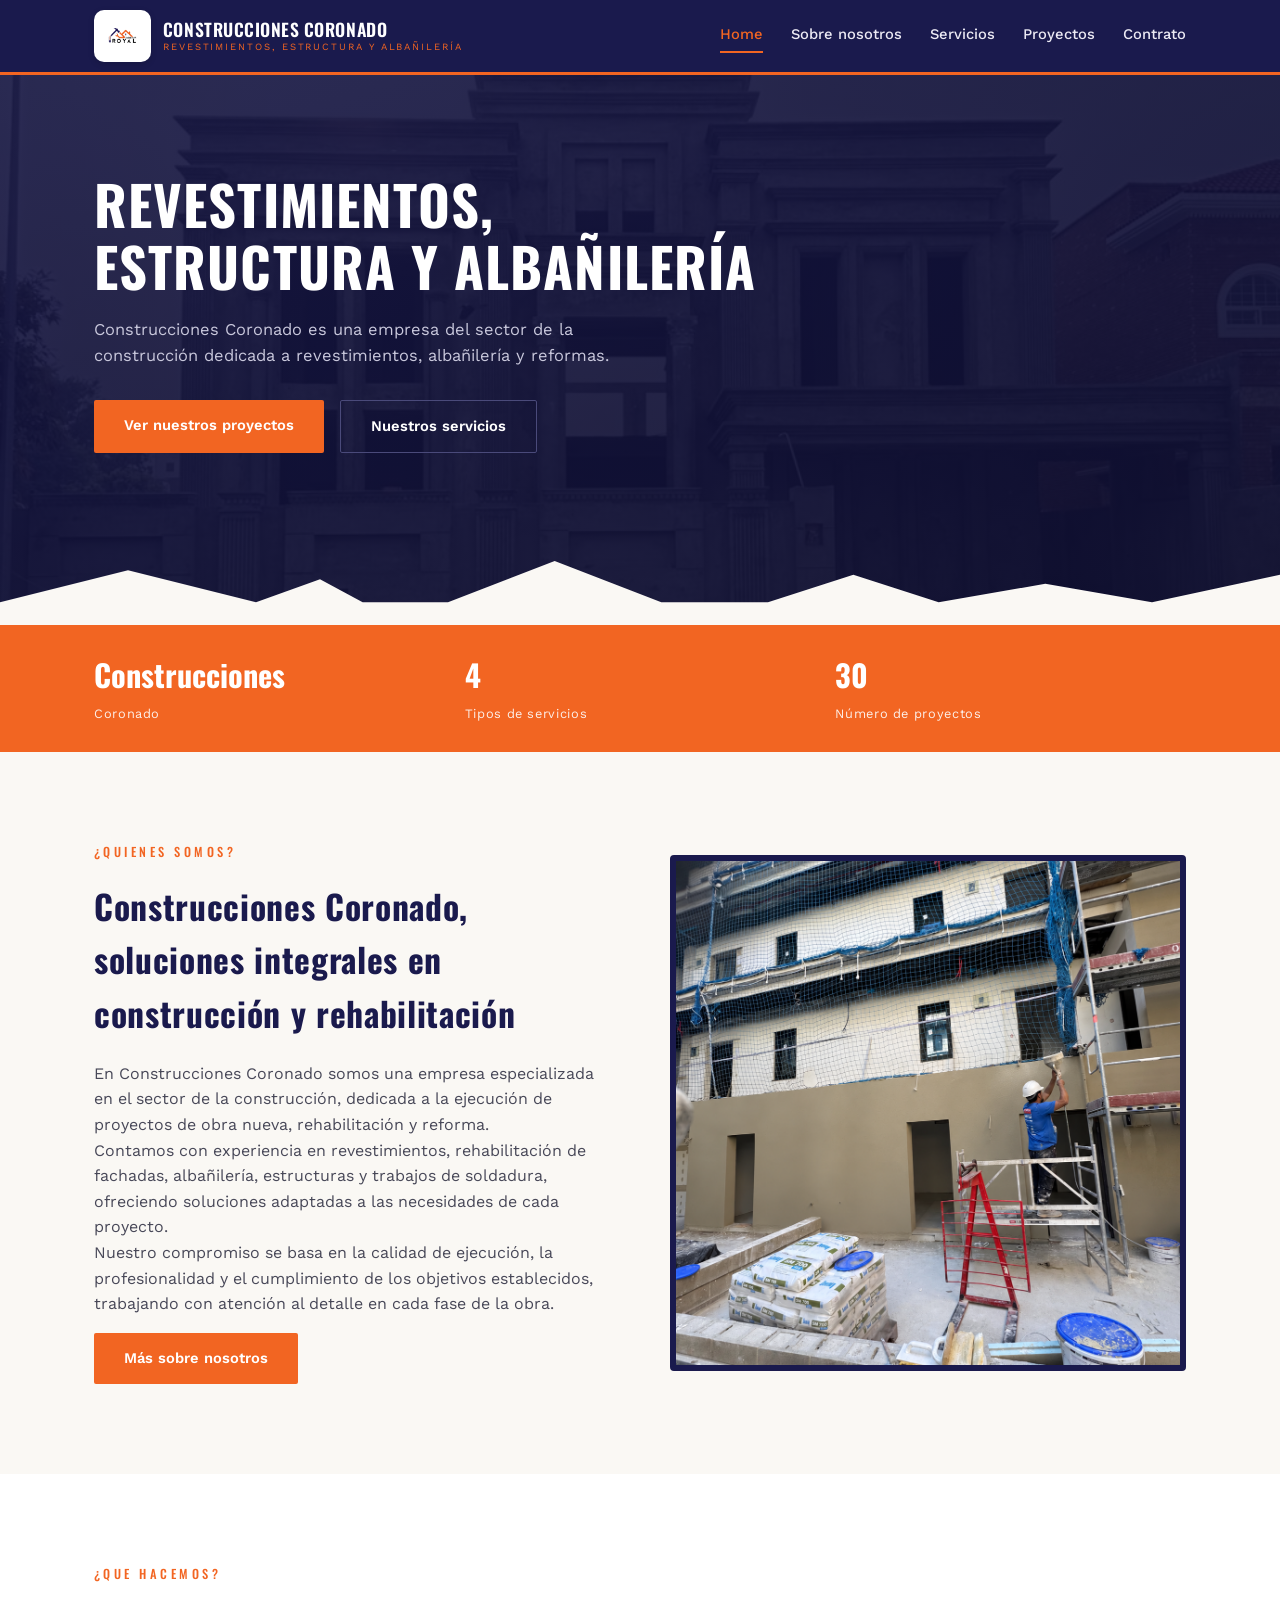
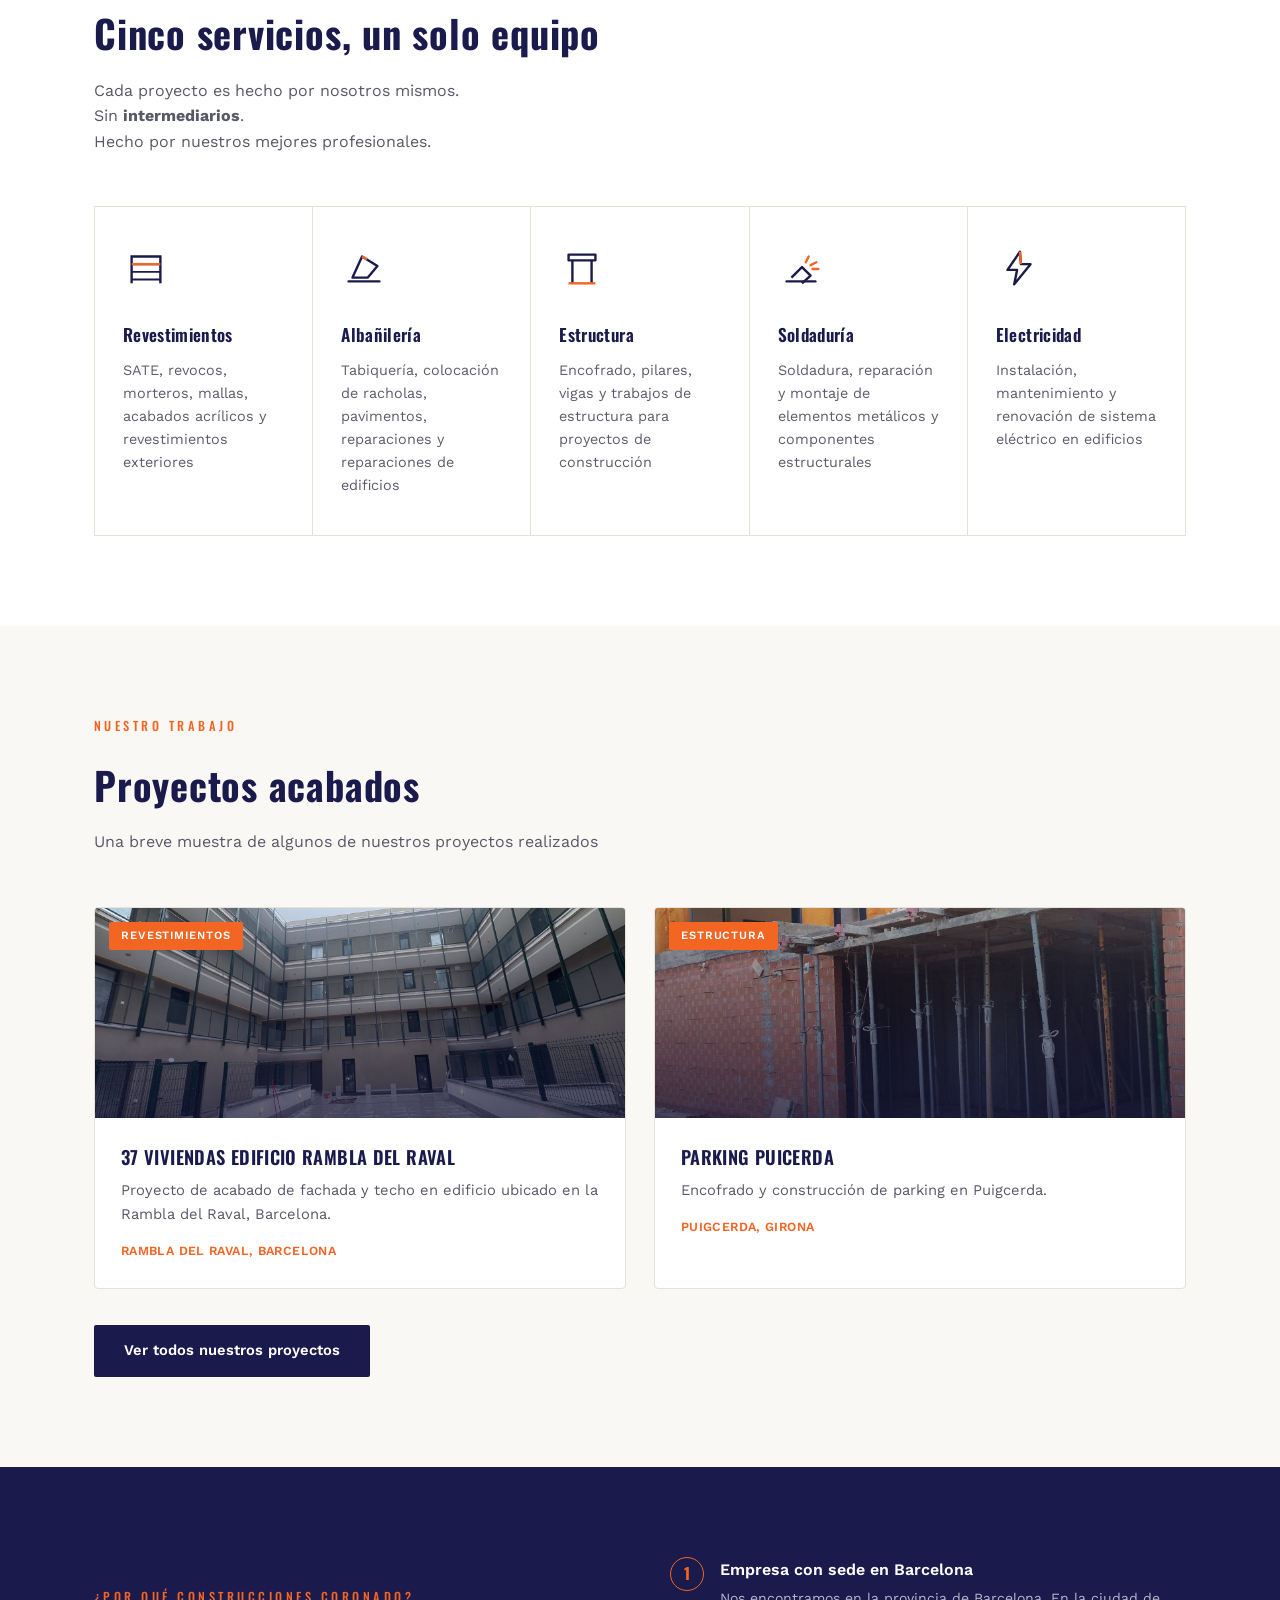
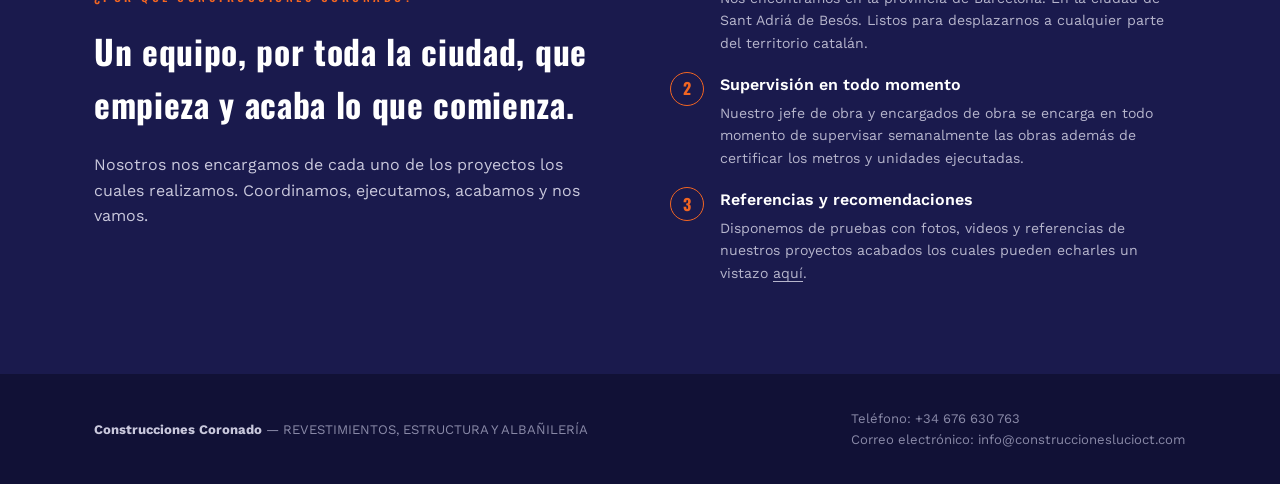
==== index.html @ b77ae7f7 "Construction File" ====
<!DOCTYPE html>
<html lang="en">
<head>
<meta charset="UTF-8">
<meta name="viewport" content="width=device-width, initial-scale=1.0">
<title>Home | Construcciones Coronado</title>
<meta name="description" content="Construcciones Coronado - REVESTIMIENTOS, ESTRUCTURA Y ALBAÑILERÍA.">
<link rel="icon" href="logo.png">
<link rel="preconnect" href="https://fonts.googleapis.com">
<link rel="preconnect" href="https://fonts.gstatic.com" crossorigin>
<link href="https://fonts.googleapis.com/css2?family=Oswald:wght@400;500;600;700&family=Work+Sans:wght@400;500;600&display=swap" rel="stylesheet">
<link rel="stylesheet" href="style.css?v=7">
</head>
<body>

<div class="loader" id="loader">
  <div class="loader-stage">
    <svg class="loader-house" viewBox="0 0 150 110" xmlns="http://www.w3.org/2000/svg">
      <path d="M20 105 L20 55 L75 15 L130 55 L130 105 M20 105 L130 105"/>
      <path d="M60 105 L60 75 L90 75 L90 105"/>
      <rect class="fill-bit" x="66" y="82" width="10" height="14"/>
    </svg>
    <div class="loader-logo-wrap"><img src="logo.png" alt="Royal Builders 95"></div>
    <div class="loader-brand"><span style="animation-delay:2.60s">R</span><span style="animation-delay:2.64s">O</span><span style="animation-delay:2.67s">Y</span><span style="animation-delay:2.71s">A</span><span style="animation-delay:2.74s">L</span> <span style="width:8px;"></span><span style="animation-delay:2.78s">B</span><span style="animation-delay:2.81s">U</span><span style="animation-delay:2.85s">I</span><span style="animation-delay:2.88s">L</span><span style="animation-delay:2.92s">D</span><span style="animation-delay:2.95s">E</span><span style="animation-delay:2.99s">R</span><span style="animation-delay:3.02s">S</span> <span style="width:8px;"></span><span style="animation-delay:3.06s">9</span><span style="animation-delay:3.09s">5</span></div>
    <div class="loader-tagline">Construcciones Coronado</div>
    <div class="loader-bar-track"><div class="loader-bar-fill"></div></div>
  </div>
</div>


<header>
  <div class="nav">
    <a href="index.html" class="brand">
      <span class="brand-logo-wrap"><img src="logo.png" alt="Royal Builders 95 logo"></span>
      <span class="brand-text">CONSTRUCCIONES CORONADO<span>REVESTIMIENTOS, ESTRUCTURA Y ALBAÑILERÍA</span></span>
    </a>
    <nav class="links">
      <a href="index.html" class="active">Home</a>
      <a href="about.html">Sobre nosotros</a>
      <a href="services.html">Servicios</a>
      <a href="projects.html">Proyectos</a>
      <a href="contact.html">Contrato</a>
    </nav>
    <button class="menu-toggle" aria-label="Menu">&#9776;</button>
  </div>
</header>

<section class="hero" style="--hero-img:url('[data-uri]');">
  <div class="hero-inner">
    <div class="eyebrow"></div>
    <h1>REVESTIMIENTOS, ESTRUCTURA Y ALBAÑILERÍA</em></h1>
    <p>Construcciones Coronado es una empresa del sector de la construcción 
      dedicada a revestimientos, albañilería y reformas.</p>
    <div class="btn-row">
      <a href="projects.html" class="btn btn-primary">Ver nuestros proyectos</a>
      <a href="services.html" class="btn btn-ghost">Nuestros servicios</a>
    </div>
  </div>
  <svg class="roofline" viewBox="0 0 1200 70" preserveAspectRatio="none" xmlns="http://www.w3.org/2000/svg">
    <polygon points="0,70 0,45 120,10 240,45 300,20 340,45 420,45 520,0 620,45 720,45 800,15 880,45 980,25 1080,45 1200,15 1200,70" fill="var(--cream)"/>
  </svg>
</section>

<div class="stats">
  <div class="wrap">
    <div class="stat"><b>Construcciones</b><span>Coronado</span></div>
    <div class="stat"><b>4</b><span>Tipos de servicios</span></div>
    <div class="stat" id="contador"><b>30</b><span>Número de proyectos</span></div>
    <!-- <div class="stat"><b>A–Z</b><span>Build to Handover</span></div> -->
  </div>
</div>

<section id="about">
  <div class="wrap about">
    <div class="about-text reveal">
      <div class="eyebrow">¿Quienes somos?</div>
      <h2>Construcciones Coronado, soluciones integrales en construcción y rehabilitación</h2>
       <p>
        <span class="htp1">En Construcciones Coronado somos una empresa especializada en el sector de la construcción, dedicada a la ejecución de proyectos de obra nueva, rehabilitación y reforma.</span><br>

        Contamos con experiencia en revestimientos, rehabilitación de fachadas, albañilería, estructuras y trabajos de soldadura, ofreciendo soluciones adaptadas a las necesidades de cada proyecto.<br> 

        Nuestro compromiso se basa en la calidad de ejecución, la profesionalidad y el cumplimiento de los objetivos establecidos, trabajando con atención al detalle en cada fase de la obra.
      </p>
      
      
      
      <div class="btn-row"><a href="about.html" class="btn btn-primary">Más sobre nosotros</a></div>
    </div>
    <div class="about-visual reveal">
      <img src="foto_home.png"">
    </div>
  </div>
</section>

<section class="services">
  <div class="wrap">
    <div class="section-head reveal">
      <div class="eyebrow">¿Que hacemos?</div>
      <h2>Cinco servicios, un solo equipo</h2>
      <p>Cada proyecto es hecho por nosotros mismos. <br>Sin <strong>intermediarios</strong>.<br>Hecho por nuestros 
        mejores profesionales.
      </p>
    </div>
  </div>
  <div class="wrap">
    <div class="service-grid">
      <div class="service-card reveal">
        <svg class="icon" viewBox="0 0 48 48" fill="none" xmlns="http://www.w3.org/2000/svg">
          <path d="M9 40V12H39V40" stroke="#1a1a4d" stroke-width="2.5"/>
          <path d="M9 20H39M9 28H39M9 36H39" stroke="#1a1a4d" stroke-width="2"/>
          <path d="M9 20H39" stroke="#f26522" stroke-width="2.5"/>
        </svg>
        <h3>Revestimientos</h3>
        <p>SATE, revocos, morteros, mallas, acabados acrílicos y revestimientos exteriores</p>
      </div>
      <div class="service-card reveal">
        <svg class="icon" viewBox="0 0 48 48" fill="none" xmlns="http://www.w3.org/2000/svg">
          <path d="M8 38H40" stroke="#1a1a4d" stroke-width="2.5" stroke-linecap="round"/>
          <path d="M12 34L22 12L38 22L28 34H12Z"
                stroke="#1a1a4d"
                stroke-width="2.5"
                stroke-linejoin="round"/>
          <path d="M22 12L27 15" stroke="#f26522" stroke-width="2.5"/>  
        </svg>
        <h3>Albañilería</h3>
        <p>Tabiquería, colocación de racholas, pavimentos, reparaciones y reparaciones de edificios</p>
      </div>
      <div class="service-card reveal">
        <svg class="icon" viewBox="0 0 48 48" fill="none" xmlns="http://www.w3.org/2000/svg">
          <path d="M10 10H38V16H10V10Z"
                stroke="#1a1a4d"
                stroke-width="2.5"
                stroke-linejoin="round"/>
          <path d="M14 16V40M34 16V40"
                stroke="#1a1a4d"
                stroke-width="2.5"/>
          <path d="M10 40H38"
                stroke="#f26522"
                stroke-width="2.5"/>
        </svg>
        <h3>Estructura</h3>
        <p>Encofrado, pilares, vigas y trabajos de estructura para proyectos de construcción</p>
      </div>
      <div class="service-card reveal">
        <svg class="icon" viewBox="0 0 48 48" fill="none" xmlns="http://www.w3.org/2000/svg">
          <path d="M9 38H39"
                stroke="#1a1a4d"
                stroke-width="2.5"
                stroke-linecap="round"/>
          <path d="M14 34L25 23L34 32L25 40"
                stroke="#1a1a4d"
                stroke-width="2.5"
                stroke-linejoin="round"/>
          <path d="M29 18L32 12M34 21L40 18M36 25L42 25"
                stroke="#f26522"
                stroke-width="2.5"
                stroke-linecap="round"/>
        </svg>
        <h3>Soldaduría</h3>
        <p>Soldadura, reparación y montaje de elementos metálicos y componentes estructurales</p>
      
      </div>
      <div class="service-card reveal">
        <svg class="icon" viewBox="0 0 48 48" fill="none" xmlns="http://www.w3.org/2000/svg">
          <path d="M25 7L12 26H22L19 41L36 20H26L25 7Z"
                stroke="#1a1a4d"
                stroke-width="2.5"
                stroke-linejoin="round"/>
          <path d="M25 7L26 20"
                stroke="#f26522"
                stroke-width="2.5"/>
        </svg>
        <h3>Electricidad</h3>
        <p>Instalación, mantenimiento y renovación de sistema eléctrico en edificios</p>
      
      </div>
    </div>
  </div>
</section>

<section id="projects">
  <div class="wrap">
    <div class="projects-head-row">
      <div class="section-head reveal" style="margin-bottom:0;">
        <div class="eyebrow">Nuestro trabajo</div>
        <h2>Proyectos acabados</h2>
        <p>Una breve muestra de algunos de nuestros proyectos realizados</p>
      </div>
    </div>

    <div class="project-grid">
      <div class="project-card reveal">
        <div class="project-media">
          <span class="project-tag">Revestimientos</span>
          <img src="acabado fachada.jpeg">
        </div>
        <div class="project-body">
          <h3>37 VIVIENDAS EDIFICIO RAMBLA DEL RAVAL</h3>
          <p>Proyecto de acabado de fachada y techo en edificio ubicado en la Rambla del Raval, Barcelona.</p>
          <div class="project-loc">RAMBLA DEL RAVAL, BARCELONA</div>
        </div>
      </div>

      <div class="project-card reveal">
        <div class="project-media">
          <span class="project-tag">Estructura</span>
          <img src="acabado fachada 2.jpeg">
        </div>
        <div class="project-body">
          <h3>PARKING PUICERDA</h3>
          <p>Encofrado y construcción de parking en Puigcerda.</p>
          <div class="project-loc">Puigcerda, Girona</div>
        </div>
      </div>
    </div>

    <div class="btn-row" style="margin-top:36px;">
      <a href="projects.html" class="btn btn-primary" style="background:var(--navy);">Ver todos nuestros proyectos</a>
    </div>
  </div>
</section>

<section class="why">
  <div class="wrap">
    <div>
      <div class="eyebrow">¿Por qué Construcciones Coronado?</div>
      <h2>Un equipo, por toda la ciudad, que empieza y acaba lo que comienza.</h2>
      <p>Nosotros nos encargamos de cada uno de los proyectos los cuales realizamos. Coordinamos, ejecutamos, 
        acabamos y nos vamos.
      </p>
    </div>
    <div class="why-list">
      <div class="why-item reveal">
        <div class="num">1</div>
        <div><h4>Empresa con sede en Barcelona</h4><p>Nos encontramos en la provincia de Barcelona.
          En la ciudad de Sant Adriá de Besós. Listos para desplazarnos a cualquier parte del territorio catalán.</p></div>
      </div>
      <div class="why-item reveal">
        <div class="num">2</div>
        <div><h4>Supervisión en todo momento</h4><p>
          Nuestro jefe de obra y encargados de obra se encarga en todo momento
          de supervisar semanalmente las obras además de certificar los metros y unidades ejecutadas.</p></div>
      </div>
      <div class="why-item reveal">
        <div class="num">3</div>
        <div><h4>Referencias y recomendaciones</h4><p>
          Disponemos de pruebas con fotos, videos y referencias de nuestros proyectos acabados los cuales
          pueden echarles un vistazo <span class="enlace_p"><a href="projects.html" >aquí</a></span>.</p></div>
      </div>
    </div>
  </div>
</section>

<footer>
  <div class="wrap">
    <div><b>Construcciones Coronado</b> — REVESTIMIENTOS, ESTRUCTURA Y ALBAÑILERÍA</div>
    <div>
      Teléfono: +34 676 630 763 <br>
      Correo electrónico: info@construccioneslucioct.com
    </div>
    <!-- <div>dsads</div> -->
  </div>
</footer>

<script src="script.js?v=7"></script>
</body>
</html>
---- style.css ----
:root{
  --navy:#1a1a4d;
  --navy-deep:#111136;
  --orange:#f26522;
  --orange-light:#ffdcc4;
  --cream:#faf8f4;
  --ink:#1c1c22;
  --line:#e7e2d9;
}
*{margin:0;padding:0;box-sizing:border-box;}
html{scroll-behavior:smooth;}
body{
  font-family:'Work Sans',sans-serif;
  color:var(--ink);
  background:var(--cream);
  line-height:1.6;
}
h1,h2,h3,.eyebrow{font-family:'Oswald',sans-serif; letter-spacing:.02em;}
a{text-decoration:none;color:inherit;}
img{max-width:100%;display:block;}
.wrap{max-width:1140px;margin:0 auto;padding:0 24px;}

/* ---------- Loader ---------- */
.loader{
  position:fixed; inset:0; background:var(--navy); z-index:9999;
  display:flex; align-items:center; justify-content:center; flex-direction:column;
  transition:opacity .6s ease, visibility .6s ease;
  overflow:hidden;
}
.loader.hide{opacity:0; visibility:hidden; pointer-events:none;}

.loader-stage{position:relative; display:flex; flex-direction:column; align-items:center; gap:22px;}

/* House line-drawing animation */
.loader-house{width:150px; height:110px;}
.loader-house path{
  fill:none; stroke:var(--orange); stroke-width:3; stroke-linejoin:round; stroke-linecap:round;
  stroke-dasharray:600; stroke-dashoffset:600;
  animation:draw-house 2.2s ease forwards .2s;
}
.loader-house .fill-bit{
  fill:var(--orange); stroke:none; opacity:0;
  animation:fade-in-bit .5s ease forwards 2.1s;
}
@keyframes draw-house{to{stroke-dashoffset:0;}}
@keyframes fade-in-bit{to{opacity:1;}}

/* Logo pulse-in */
.loader-logo-wrap{
  width:64px; height:64px; border-radius:14px; background:#fff;
  display:flex; align-items:center; justify-content:center;
  opacity:0; transform:scale(.6);
  animation:logo-pop .6s cubic-bezier(.34,1.56,.64,1) forwards 2.4s;
  box-shadow:0 8px 24px rgba(0,0,0,.35);
}
.loader-logo-wrap img{width:38px; height:auto;}
@keyframes logo-pop{to{opacity:1; transform:scale(1);}}

/* Brand name letter reveal */
.loader-brand{font-family:'Oswald',sans-serif; font-weight:700; font-size:1.4rem; color:#fff; letter-spacing:.12em; display:flex;}
.loader-brand span{opacity:0; transform:translateY(10px); animation:letter-in .45s ease forwards;}
.loader-tagline{
  color:var(--orange); font-size:.72rem; letter-spacing:.32em; text-transform:uppercase; margin-top:6px;
  opacity:0; animation:fade-in-bit .6s ease forwards 4.6s;
}
@keyframes letter-in{to{opacity:1; transform:translateY(0);}}

/* Progress bar */
.loader-bar-track{width:220px; height:3px; background:rgba(255,255,255,.12); border-radius:3px; margin-top:8px; overflow:hidden;}
.loader-bar-fill{height:100%; width:0%; background:var(--orange); border-radius:3px; animation:fill-bar 4s linear forwards;}
@keyframes fill-bar{to{width:100%;}}

@media (prefers-reduced-motion: reduce){
  .loader-house path, .loader-house .fill-bit, .loader-logo-wrap, .loader-brand span, .loader-tagline, .loader-bar-fill{
    animation:none !important; opacity:1 !important; stroke-dashoffset:0 !important; transform:none !important; width:100% !important;
  }
}

/* ---------- Header ---------- */
header{
  position:sticky; top:0; z-index:50;
  background:var(--navy);
  border-bottom:3px solid var(--orange);
}
.nav{display:flex;align-items:center;justify-content:space-between;padding:10px 24px;max-width:1140px;margin:0 auto;}
.brand{display:flex;align-items:center;gap:12px;}
.brand-logo-wrap{
  background:#fff; border-radius:10px; padding:6px 9px;
  display:flex; align-items:center; justify-content:center;
  box-shadow:0 2px 6px rgba(0,0,0,.15);
}
.brand-logo-wrap img{height:40px; width:auto; display:block;}
.brand-text{color:#fff;font-family:'Oswald',sans-serif;font-weight:600;font-size:1.1rem;letter-spacing:.03em;line-height:1.1;}
.brand-text span{display:block;font-family:'Work Sans',sans-serif;font-weight:400;font-size:.6rem;letter-spacing:.2em;color:var(--orange);margin-top:3px;}
nav.links{display:flex;gap:28px;align-items:center;}
nav.links a{color:#eceaf4;font-size:.92rem;font-weight:500;transition:color .2s;padding:4px 0;border-bottom:2px solid transparent;}
nav.links a:hover{color:var(--orange);}
nav.links a.active{color:var(--orange);border-bottom-color:var(--orange);}
.menu-toggle{display:none;background:none;border:none;color:#fff;font-size:1.7rem;cursor:pointer;line-height:1;}

@media (max-width:860px){
  nav.links{
    display:none; position:absolute; top:100%; left:0; right:0;
    background:var(--navy); flex-direction:column; gap:0; padding:8px 24px 18px;
    border-bottom:3px solid var(--orange);
  }
  nav.links.open{display:flex;}
  nav.links a{padding:12px 0; border-bottom:1px solid rgba(255,255,255,.08);}
  .menu-toggle{display:block;}
}

/* ---------- Hero (used on every page, shorter on inner pages) ---------- */
.hero{
  position:relative;
  background-image:linear-gradient(160deg, rgba(20,20,66,.90) 0%, rgba(15,15,48,.94) 100%), var(--hero-img, none);
  background-size:cover;
  background-position:center;
  background-repeat:no-repeat;
  background-color:var(--navy);
  color:#fff;
  overflow:hidden;
  padding:80px 0 0;
 
}
.hero-inner{max-width:1140px;margin:0 auto;padding:0 24px 110px;position:relative;z-index:2;}
.hero-inner.compact{padding-bottom:70px;}
.eyebrow{color:var(--orange);font-size:.78rem;letter-spacing:.28em;text-transform:uppercase;margin-bottom:18px;font-weight:500;}
.hero h1{font-size:clamp(2rem,5vw,3.4rem);font-weight:700;max-width:680px;line-height:1.14;margin-bottom:20px;}
.hero h1 em{font-style:normal;color:var(--orange);}
.hero p{max-width:540px;color:#c9c8dc;font-size:1.03rem;margin-bottom:30px;}
.btn-row{display:flex;gap:16px;flex-wrap:wrap;}

/* Hero entrance animation */
@keyframes fadeInUp{from{opacity:0;transform:translateY(20px);}to{opacity:1;transform:translateY(0);}}
.hero-inner .eyebrow{animation:fadeInUp .7s ease both;animation-delay:.15s;}
.hero-inner h1{animation:fadeInUp .7s ease both;animation-delay:.3s;}
.hero-inner p{animation:fadeInUp .7s ease both;animation-delay:.45s;}
.hero-inner .btn-row{animation:fadeInUp .7s ease both;animation-delay:.6s;}

/* Scroll-reveal for sections as the user scrolls down */
.reveal{opacity:0;transform:translateY(28px);transition:opacity .7s ease, transform .7s ease;}
.reveal.in-view{opacity:1;transform:translateY(0);}
.service-grid .reveal:nth-child(2){transition-delay:.08s;}
.service-grid .reveal:nth-child(3){transition-delay:.16s;}
.service-grid .reveal:nth-child(4){transition-delay:.24s;}
.project-grid .reveal:nth-child(2){transition-delay:.1s;}
.value-grid .reveal:nth-child(2){transition-delay:.1s;}
.value-grid .reveal:nth-child(3){transition-delay:.2s;}
.why-list .reveal:nth-child(2){transition-delay:.1s;}
.why-list .reveal:nth-child(3){transition-delay:.2s;}
@media (prefers-reduced-motion: reduce){
  .reveal, .hero-inner .eyebrow, .hero-inner h1, .hero-inner p, .hero-inner .btn-row{
    animation:none !important; transition:none !important; opacity:1 !important; transform:none !important;
  }
}
.btn{display:inline-block;padding:14px 30px;font-weight:600;font-size:.92rem;border-radius:2px;transition:transform .2s, background .2s;}
.btn-primary{background:var(--orange);color:#fff;}
.btn-primary:hover{background:#d9540f;transform:translateY(-2px);}
.btn-ghost{border:1.5px solid #4a4a7a;color:#fff;}
.btn-ghost:hover{border-color:var(--orange);color:var(--orange);}

.roofline{display:block;width:100%;height:64px;position:relative;z-index:2;margin-top:-2px;}

/* ---------- Stats ---------- */
.stats{background:var(--orange);}
.stats .wrap{display:flex;flex-wrap:wrap;justify-content:space-between;padding:26px 24px;gap:20px;}
.stat{color:#fff;text-align:left;flex:1;min-width:140px;}
.stat b{display:block;font-family:'Oswald',sans-serif;font-size:1.9rem;font-weight:700;}
.stat span{font-size:.8rem;letter-spacing:.05em;opacity:.9;}

/* ---------- Section generic ---------- */
section{padding:90px 0;}
.section-head{max-width:640px;margin-bottom:52px;}
.section-head .eyebrow{color:var(--orange);}
.section-head h2{font-size:clamp(1.7rem,3.4vw,2.4rem);font-weight:700;color:var(--navy);}
.section-head p{color:#585868;margin-top:14px;}

/* ---------- About ---------- */
.about{display:grid;grid-template-columns:1fr 1fr;gap:60px;align-items:center;}
.about-visual{background:var(--navy); border-radius:4px; position:relative; aspect-ratio:1/1; overflow:hidden; border:6px solid var(--navy);}
.about-visual img{width:100%;height:100%;object-fit:cover;display:block;}
.about-visual svg{width:78%;height:78%;}
.about-text p{color:#484858;margin-bottom:16px;}
.about-text .eyebrow{color:var(--orange);}
.about-text h2{color:var(--navy);font-size:clamp(1.6rem,3vw,2.1rem);font-weight:700;margin-bottom:20px;}



.value-grid{display:grid;grid-template-columns:repeat(3,1fr);gap:1px;background:var(--line);border:1px solid var(--line);margin-top:10px;}
.value-card{background:#fff;padding:32px 26px;transition:transform .3s ease, box-shadow .3s ease;}
.value-card:hover{transform:translateY(-4px);box-shadow:0 14px 30px -16px rgba(26,26,77,.25);}
.value-card h3{color:var(--navy);font-size:1rem;font-weight:600;margin-bottom:8px;}
.value-card p{color:#5c5c6c;font-size:.9rem;}

/* ---------- Services ---------- */
.services{background:#fff;}
.service-grid{
  display:grid;
  grid-template-columns:repeat(5,1fr);
  gap:1px;
  background:var(--line);
  border:1px solid var(--line);
}
.service-card{background:#fff;padding:38px 28px;transition:background .2s;}
.service-card:hover{background:var(--cream);}
.service-card .icon{width:46px;height:46px;margin-bottom:22px;}
.service-card h3{color:var(--navy);font-size:1.08rem;font-weight:600;margin-bottom:10px;}
.service-card p{color:#5c5c6c;font-size:.9rem;}

.service-detail{display:grid;grid-template-columns:1fr 1fr;gap:60px;align-items:center;padding:70px 0;border-bottom:1px solid var(--line);}
.service-detail:last-child{border-bottom:none;}
.service-detail.reverse .sd-visual{order:2;}
.sd-visual{background:var(--navy);border-radius:4px;aspect-ratio:4/3;overflow:hidden;position:relative;}
.sd-visual img{width:100%;height:100%;object-fit:cover;display:block;}
.sd-visual svg{width:60%;position:absolute;top:50%;left:50%;transform:translate(-50%,-50%);}
.sd-visual .sd-icon-badge{position:absolute;bottom:16px;left:16px;background:rgba(26,26,77,.85);border-radius:50%;width:56px;height:56px;display:flex;align-items:center;justify-content:center;}
.sd-visual .sd-icon-badge svg{position:static;transform:none;width:28px;}
.sd-text .eyebrow{color:var(--orange);}
.sd-text h3{color:var(--navy);font-size:1.5rem;font-weight:700;margin-bottom:14px;}
.sd-text p{color:#484858;margin-bottom:14px;}
.sd-list{list-style:none;margin-top:14px;}
.sd-list li{color:#484858;font-size:.92rem;padding-left:22px;position:relative;margin-bottom:8px;}
.sd-list li::before{content:'';position:absolute;left:0;top:9px;width:8px;height:8px;background:var(--orange);}

/* ---------- Projects ---------- */
.projects-head-row{display:flex;justify-content:space-between;align-items:flex-end;flex-wrap:wrap;gap:20px;margin-bottom:52px;}
.project-grid{display:grid;grid-template-columns:repeat(2,1fr);gap:28px;}
.project-card{background:#fff;border:1px solid var(--line);border-radius:4px;overflow:hidden;transition:box-shadow .25s, transform .25s;}
.project-card:hover{box-shadow:0 18px 40px -18px rgba(26,26,77,.25); transform:translateY(-3px);}
.project-media{height:210px; position:relative; overflow:hidden; background:var(--navy);}
.project-media img{width:100%;height:100%;object-fit:cover;display:block;transition:transform .4s ease;}
.project-card:hover .project-media img{transform:scale(1.05);}
.project-media::after{content:'';position:absolute;inset:0;background:linear-gradient(180deg, rgba(17,17,54,.05) 0%, rgba(17,17,54,.65) 100%);}
.project-media svg{width:56%;position:relative;z-index:1;}
.project-tag{position:absolute; top:14px; left:14px; z-index:2; background:var(--orange); color:#fff; font-size:.7rem; letter-spacing:.08em; text-transform:uppercase; padding:5px 12px; border-radius:2px; font-weight:600;}
.project-body{padding:24px 26px 28px;}
.project-body h3{color:var(--navy);font-size:1.15rem;font-weight:600;margin-bottom:8px;}
.project-body p{color:#585868;font-size:.92rem;margin-bottom:14px;}
.project-loc{display:flex;align-items:center;gap:6px;font-size:.78rem;color:var(--orange);font-weight:600;letter-spacing:.03em;text-transform:uppercase;}
.project-address{font-size:.8rem;color:#8a8a9a;margin-top:5px;}

/* ---------- Why ---------- */
.why{background:var(--navy);color:#fff;}
.why .wrap{display:grid;grid-template-columns:1fr 1fr;gap:60px;align-items:center;}
.why h2{font-size:clamp(1.6rem,3vw,2.1rem);font-weight:700;margin-bottom:20px;}
.why .eyebrow{color:var(--orange);}
.why p{color:#c9c8dc;margin-bottom:26px;}
.why-list{display:flex;flex-direction:column;gap:18px;}
.why-item{display:flex;gap:16px;align-items:flex-start;}
.why-item .num{font-family:'Oswald',sans-serif; color:var(--orange); font-weight:700; font-size:1rem; border:1.5px solid var(--orange); border-radius:50%; width:34px;height:34px; display:flex;align-items:center;justify-content:center;flex-shrink:0; transition:background .3s ease, color .3s ease;}
.why-item:hover .num{background:var(--orange);color:#fff;}
.why-item h4{font-size:1rem;font-weight:600;margin-bottom:4px;}
.why-item p{color:#b6b5cc;font-size:.88rem;margin-bottom:0;}

/* ---------- Contact ---------- */
.contact{background:#fff;}
.contact-grid{display:grid;grid-template-columns:1fr 1fr;gap:0;border:1px solid var(--line);border-radius:4px;overflow:hidden;}
.contact-info{background:var(--navy);color:#fff;padding:48px 44px;}
.contact-info .eyebrow{color:var(--orange);}
.contact-info h2{font-size:1.7rem;font-weight:700;margin-bottom:18px;}
.contact-info p{color:#c9c8dc;margin-bottom:28px;font-size:.95rem;}
.addr-block{display:flex;gap:14px;align-items:flex-start;margin-bottom:22px;}
.addr-block svg{width:22px;height:22px;flex-shrink:0;margin-top:2px;}
.addr-block b{display:block;font-size:.95rem;margin-bottom:4px;}
.addr-block span{color:#c9c8dc;font-size:.9rem;}
.map-frame{min-height:340px;}
.map-frame iframe{width:100%;height:100%;min-height:340px;border:0;display:block;}

/* ---------- Footer ---------- */
footer{background:var(--navy-deep);color:#8a8aa8;padding:34px 0;}
footer .wrap{display:flex;justify-content:space-between;align-items:center;flex-wrap:wrap;gap:12px;font-size:.82rem;}
footer b{color:#c9c8dc;}

@media (max-width:860px){
  .about{grid-template-columns:1fr;}
  .service-grid{grid-template-columns:repeat(2,1fr);}
  .service-detail, .service-detail.reverse{grid-template-columns:1fr;}
  .service-detail.reverse .sd-visual{order:0;}
  .project-grid{grid-template-columns:1fr;}
  .value-grid{grid-template-columns:1fr;}
  .why .wrap{grid-template-columns:1fr;}
  .contact-grid{grid-template-columns:1fr;}
}

.enlace_p {
  text-decoration: underline;
  text-underline-offset: 3px;
}
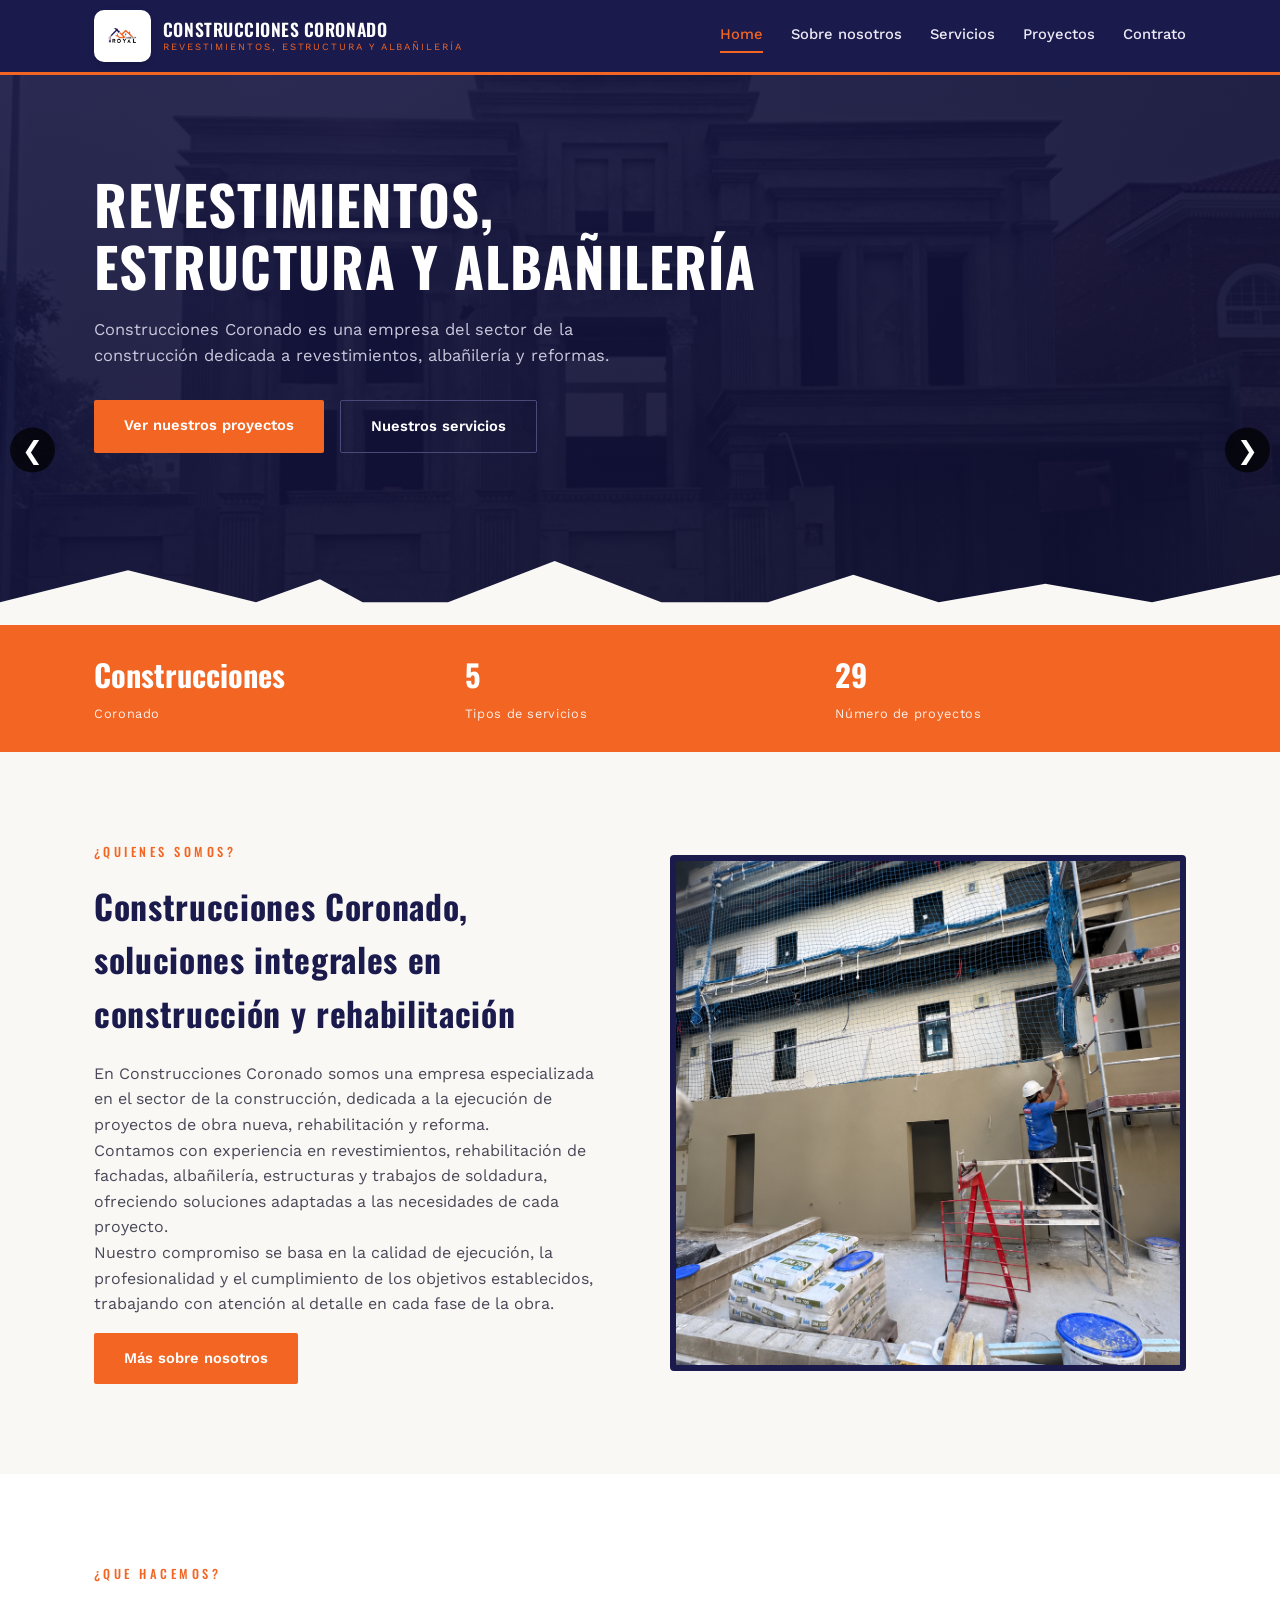
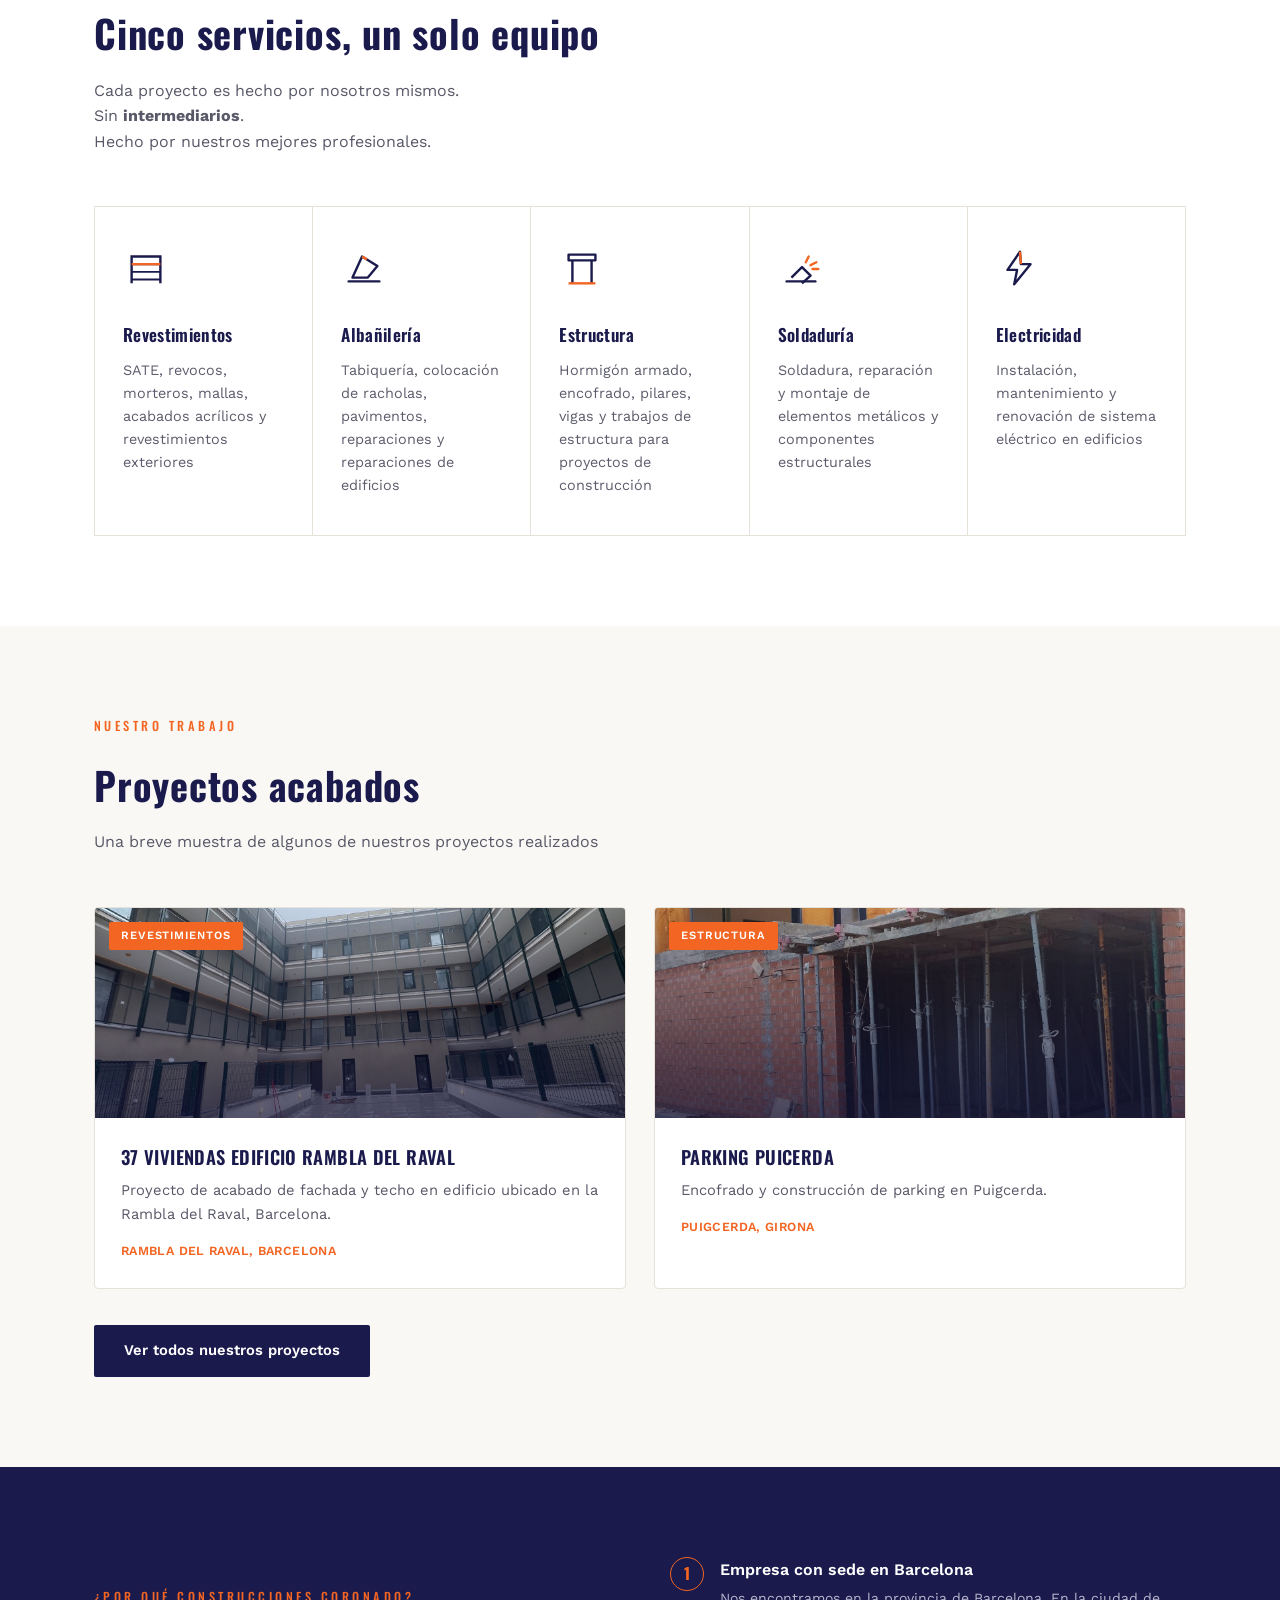
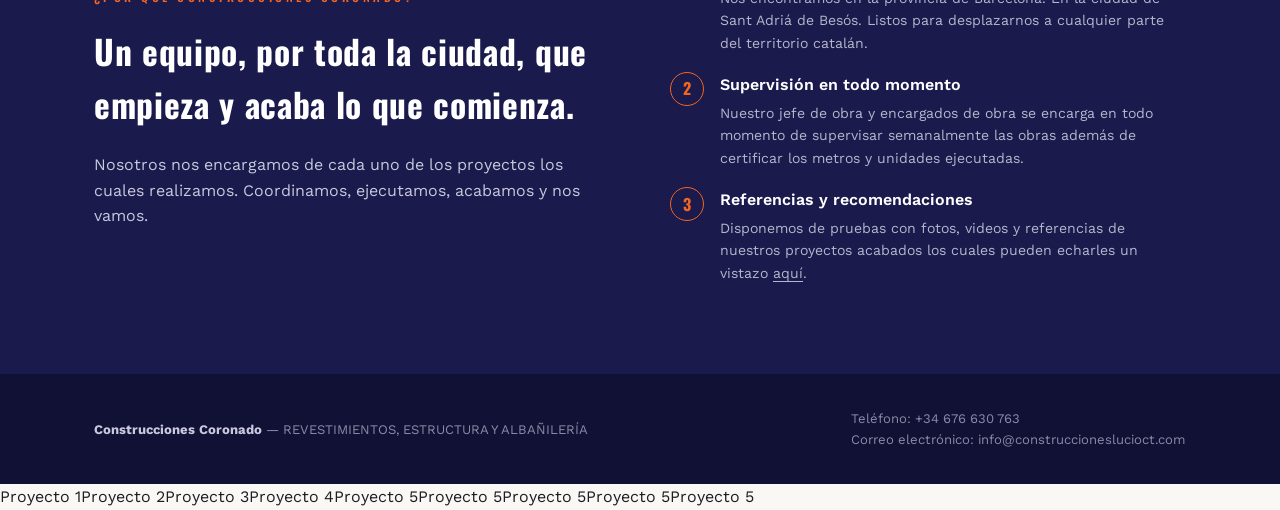
==== commit 1f5d28eb: "Nueva pagina" ====
--- a/index.html
+++ b/index.html
@@ -20,7 +20,7 @@
       <path d="M60 105 L60 75 L90 75 L90 105"/>
       <rect class="fill-bit" x="66" y="82" width="10" height="14"/>
     </svg>
-    <div class="loader-logo-wrap"><img src="logo.png" alt="Royal Builders 95"></div>
+    <div class="loader-logo-wrap"><img src="logo.png" alt="Construcciones Coronado"></div>
     <div class="loader-brand"><span style="animation-delay:2.60s">R</span><span style="animation-delay:2.64s">O</span><span style="animation-delay:2.67s">Y</span><span style="animation-delay:2.71s">A</span><span style="animation-delay:2.74s">L</span> <span style="width:8px;"></span><span style="animation-delay:2.78s">B</span><span style="animation-delay:2.81s">U</span><span style="animation-delay:2.85s">I</span><span style="animation-delay:2.88s">L</span><span style="animation-delay:2.92s">D</span><span style="animation-delay:2.95s">E</span><span style="animation-delay:2.99s">R</span><span style="animation-delay:3.02s">S</span> <span style="width:8px;"></span><span style="animation-delay:3.06s">9</span><span style="animation-delay:3.09s">5</span></div>
     <div class="loader-tagline">Construcciones Coronado</div>
     <div class="loader-bar-track"><div class="loader-bar-fill"></div></div>
@@ -31,7 +31,7 @@
 <header>
   <div class="nav">
     <a href="index.html" class="brand">
-      <span class="brand-logo-wrap"><img src="logo.png" alt="Royal Builders 95 logo"></span>
+      <span class="brand-logo-wrap"><img src="logo.png" alt="Construcciones Coronado"></span>
       <span class="brand-text">CONSTRUCCIONES CORONADO<span>REVESTIMIENTOS, ESTRUCTURA Y ALBAÑILERÍA</span></span>
     </a>
     <nav class="links">
@@ -64,7 +64,7 @@
 <div class="stats">
   <div class="wrap">
     <div class="stat"><b>Construcciones</b><span>Coronado</span></div>
-    <div class="stat"><b>4</b><span>Tipos de servicios</span></div>
+    <div class="stat"><b>5</b><span>Tipos de servicios</span></div>
     <div class="stat" id="contador"><b>30</b><span>Número de proyectos</span></div>
     <!-- <div class="stat"><b>A–Z</b><span>Build to Handover</span></div> -->
   </div>
@@ -140,7 +140,7 @@
                 stroke-width="2.5"/>
         </svg>
         <h3>Estructura</h3>
-        <p>Encofrado, pilares, vigas y trabajos de estructura para proyectos de construcción</p>
+        <p>Hormigón armado, encofrado, pilares, vigas y trabajos de estructura para proyectos de construcción</p>
       </div>
       <div class="service-card reveal">
         <svg class="icon" viewBox="0 0 48 48" fill="none" xmlns="http://www.w3.org/2000/svg">
@@ -263,6 +263,33 @@
   </div>
 </footer>
 
+
+<div class="carousel-container">
+
+    <button class="carousel-btn prev" id="prevBtn">
+        &#10094;
+    </button>
+
+    <div class="carousel" id="carousel">
+        <div class="carousel-track">
+            <div class="card">Proyecto 1</div>
+            <div class="card">Proyecto 2</div>
+            <div class="card">Proyecto 3</div>
+            <div class="card">Proyecto 4</div>
+            <div class="card">Proyecto 5</div>
+            <div class="card">Proyecto 5</div>
+            <div class="card">Proyecto 5</div>
+            <div class="card">Proyecto 5</div>
+            <div class="card">Proyecto 5</div>
+        </div>
+    </div>
+
+    <button class="carousel-btn next" id="nextBtn">
+        &#10095;
+    </button>
+
+</div>
+
 <script src="script.js?v=7"></script>
 </body>
 </html>
--- a/style.css
+++ b/style.css
@@ -225,13 +225,28 @@
 /* ---------- Projects ---------- */
 .projects-head-row{display:flex;justify-content:space-between;align-items:flex-end;flex-wrap:wrap;gap:20px;margin-bottom:52px;}
 .project-grid{display:grid;grid-template-columns:repeat(2,1fr);gap:28px;}
-.project-card{background:#fff;border:1px solid var(--line);border-radius:4px;overflow:hidden;transition:box-shadow .25s, transform .25s;}
+
+.project-card{
+  background:#fff;
+  border:1px solid var(--line);
+  border-radius:4px;
+  overflow:hidden;
+  transition:box-shadow .25s, transform .25s;}
+
 .project-card:hover{box-shadow:0 18px 40px -18px rgba(26,26,77,.25); transform:translateY(-3px);}
-.project-media{height:210px; position:relative; overflow:hidden; background:var(--navy);}
+
+.project-media{
+  height:210px;
+  position:relative;
+  overflow:hidden;
+  background:var(--navy);
+}
+
+.project-media::after{content:'';position:absolute;inset:0;background:linear-gradient(180deg, rgba(17,17,54,.05) 0%, rgba(17,17,54,.65) 100%);}
+.project-media svg{width:56%;position:relative;z-index:1;}
 .project-media img{width:100%;height:100%;object-fit:cover;display:block;transition:transform .4s ease;}
 .project-card:hover .project-media img{transform:scale(1.05);}
-.project-media::after{content:'';position:absolute;inset:0;background:linear-gradient(180deg, rgba(17,17,54,.05) 0%, rgba(17,17,54,.65) 100%);}
-.project-media svg{width:56%;position:relative;z-index:1;}
+
 .project-tag{position:absolute; top:14px; left:14px; z-index:2; background:var(--orange); color:#fff; font-size:.7rem; letter-spacing:.08em; text-transform:uppercase; padding:5px 12px; border-radius:2px; font-weight:600;}
 .project-body{padding:24px 26px 28px;}
 .project-body h3{color:var(--navy);font-size:1.15rem;font-weight:600;margin-bottom:8px;}
@@ -285,4 +300,113 @@
 .enlace_p {
   text-decoration: underline;
   text-underline-offset: 3px;
+}
+
+
+/* Flechas */
+
+.carousel-btn {
+    position: absolute;
+    top: 50%;
+    transform: translateY(-50%);
+
+    width: 45px;
+    height: 45px;
+
+    border: none;
+    border-radius: 50%;
+
+    background: rgba(0, 0, 0, 0.7);
+    color: white;
+
+    font-size: 25px;
+
+    cursor: pointer;
+    z-index: 10;
+
+    display: flex;
+    align-items: center;
+    justify-content: center;
+}
+
+.carousel-btn:hover {
+    background: rgba(0, 0, 0, 0.9);
+}
+
+.prev {
+    left: 10px;
+}
+
+.next {
+    right: 10px;
+}
+
+#carrousel {
+    position: relative;
+    overflow: hidden;
+}
+
+.carousel-window {
+    width: 100%;
+    overflow: hidden;
+}
+
+.carousel-track {
+    display: flex;
+    width: 100%;
+    transition: transform 0.5s ease;
+}
+
+.carousel-item {
+    flex: 0 0 100%;
+    width: 100%;
+    box-sizing: border-box;
+}
+
+.valores h3{
+  /* background-color: #b6b5cc; */
+  color:var(--navy);
+  -size:1.15rem;
+  font-weight:600;
+  /* margin-bottom:8px; */
+  /* padding: 1px 1px 1px; */
+}
+
+.valores{
+  margin-left: 12px;
+  margin-top: 6px;
+  
+}
+
+
+#carrousel .carousel-window {
+    width: 100%;
+    overflow: hidden;
+    position: relative;
+    
+} */
+
+/* PISTA QUE SE DESPLAZA */
+#carrousel .carousel-track {
+    display: flex;
+    width: 100%;
+    transition: transform 0.5s ease;
+}
+
+/* CADA IMAGEN OCUPA TODA LA VENTANA */
+#carrousel .carousel-track .project-media {
+    flex: 0 0 100%;
+    min-width: 100%;
+    width: 100%;
+    height: 300px;
+    box-sizing: border-box;
+    position: relative;
+}
+
+/* IMAGEN */
+#carrousel .project-media img {
+    display: block;
+    width: 100%;
+    height: 100%;
+    object-fit: cover;
 }
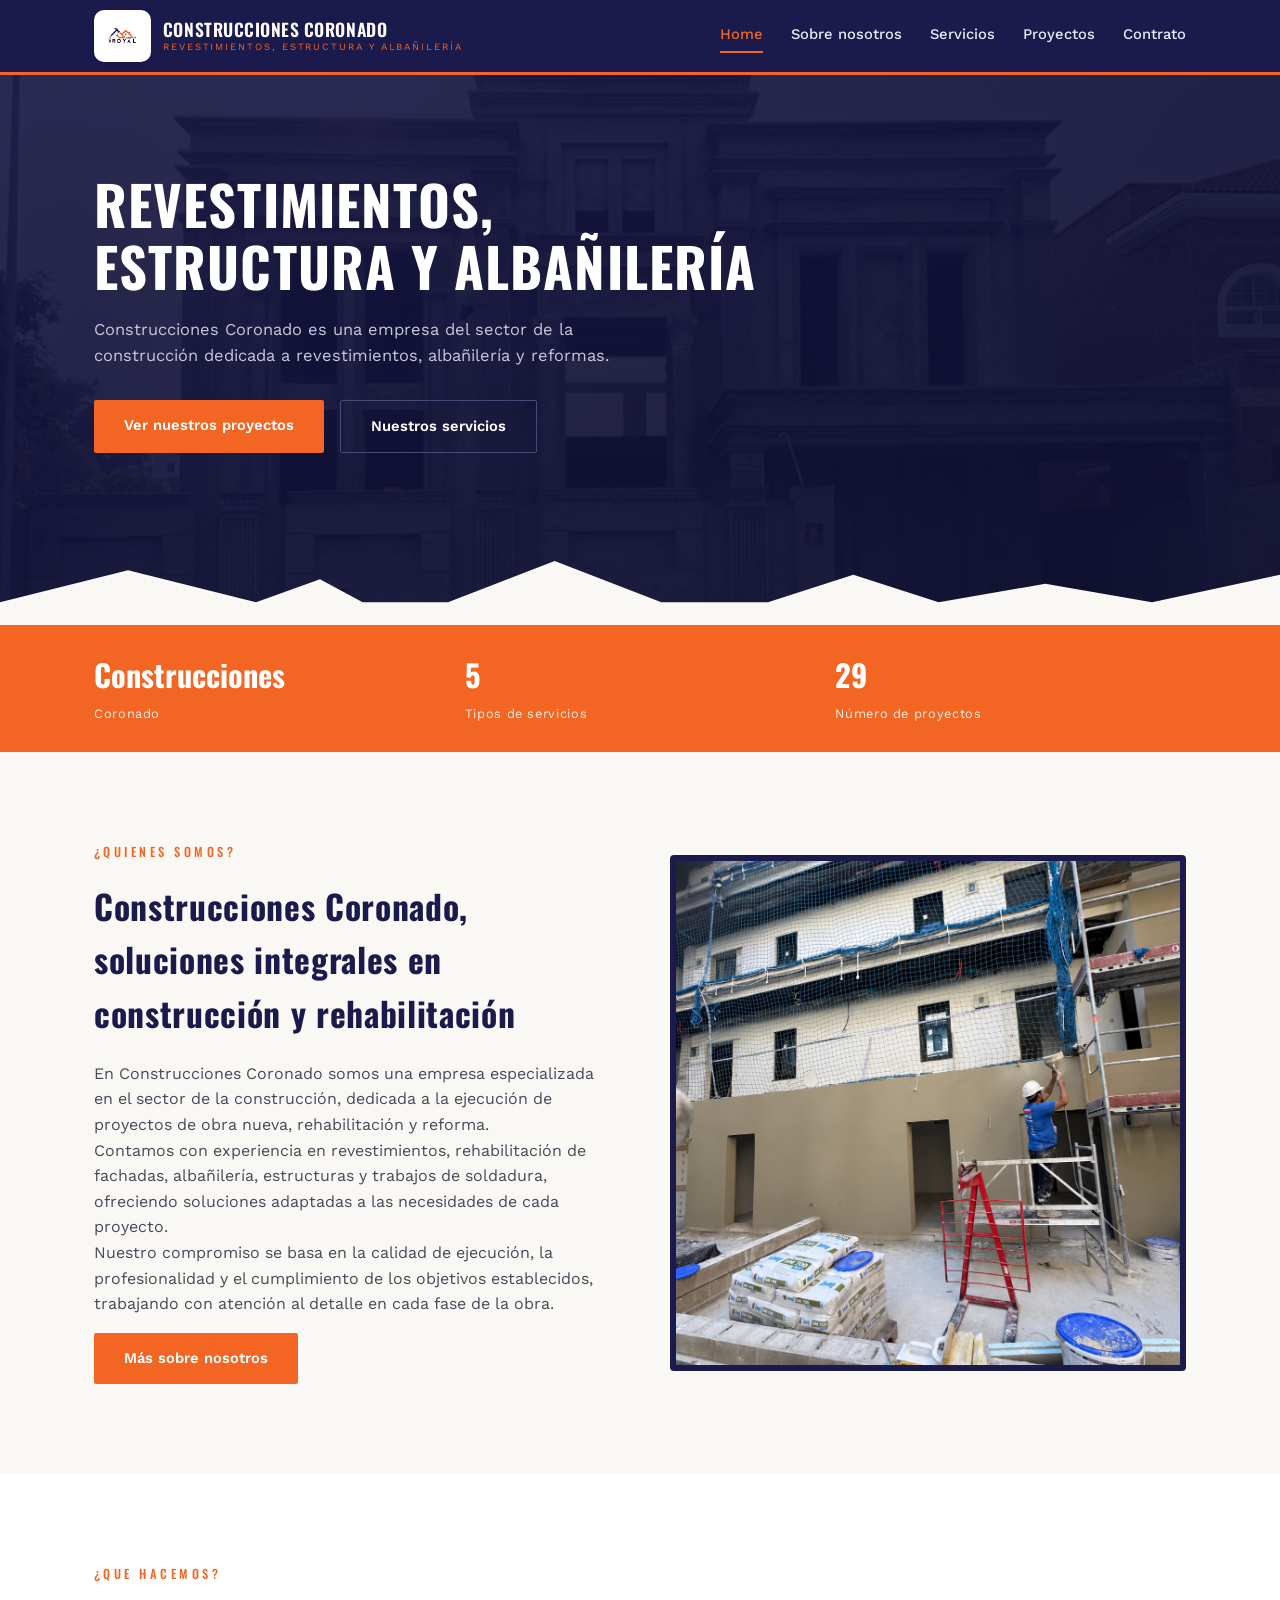
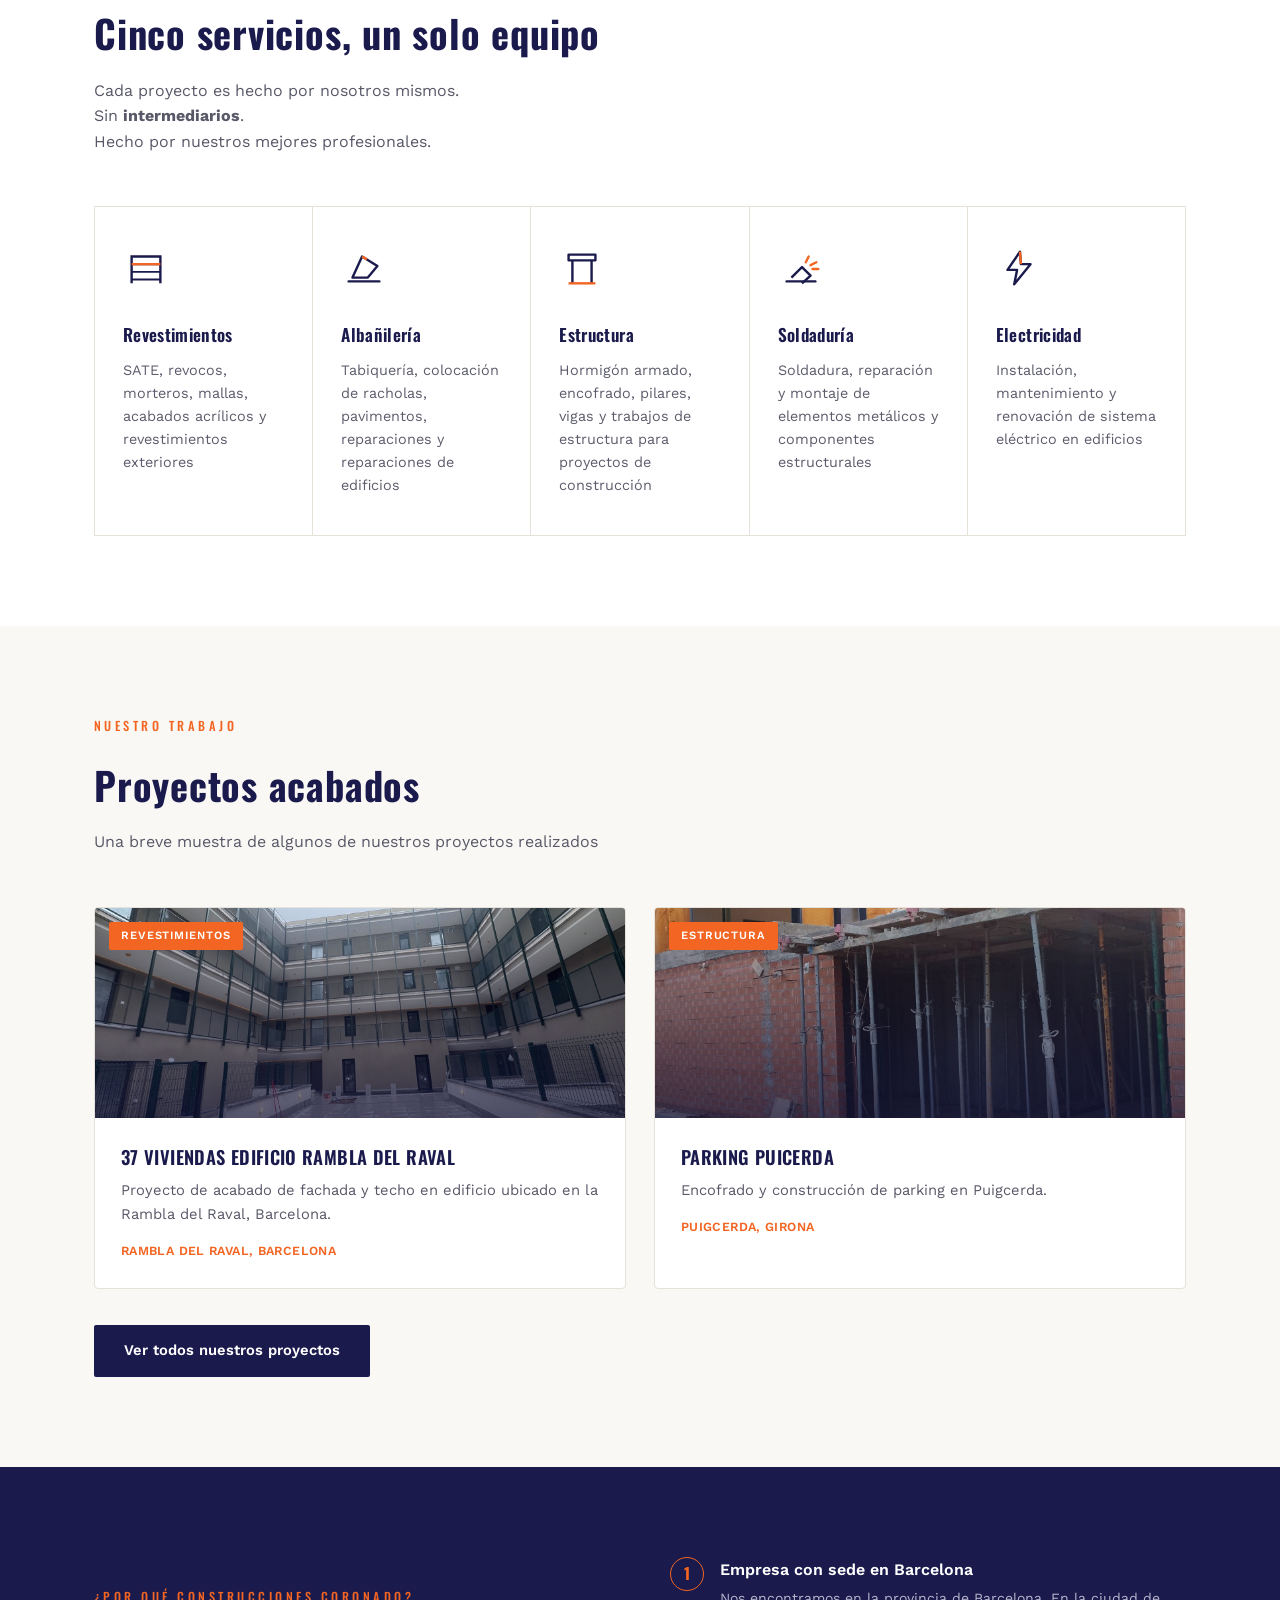
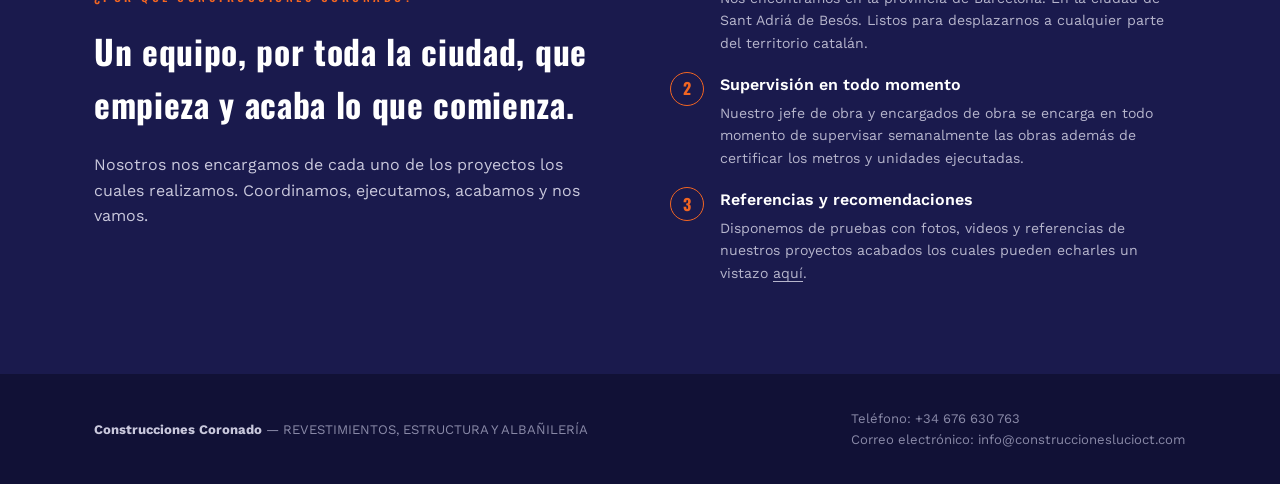
==== commit d4808e80: "cambios 1" ====
--- a/index.html
+++ b/index.html
@@ -264,31 +264,6 @@
 </footer>
 
 
-<div class="carousel-container">
-
-    <button class="carousel-btn prev" id="prevBtn">
-        &#10094;
-    </button>
-
-    <div class="carousel" id="carousel">
-        <div class="carousel-track">
-            <div class="card">Proyecto 1</div>
-            <div class="card">Proyecto 2</div>
-            <div class="card">Proyecto 3</div>
-            <div class="card">Proyecto 4</div>
-            <div class="card">Proyecto 5</div>
-            <div class="card">Proyecto 5</div>
-            <div class="card">Proyecto 5</div>
-            <div class="card">Proyecto 5</div>
-            <div class="card">Proyecto 5</div>
-        </div>
-    </div>
-
-    <button class="carousel-btn next" id="nextBtn">
-        &#10095;
-    </button>
-
-</div>
 
 <script src="script.js?v=7"></script>
 </body>
